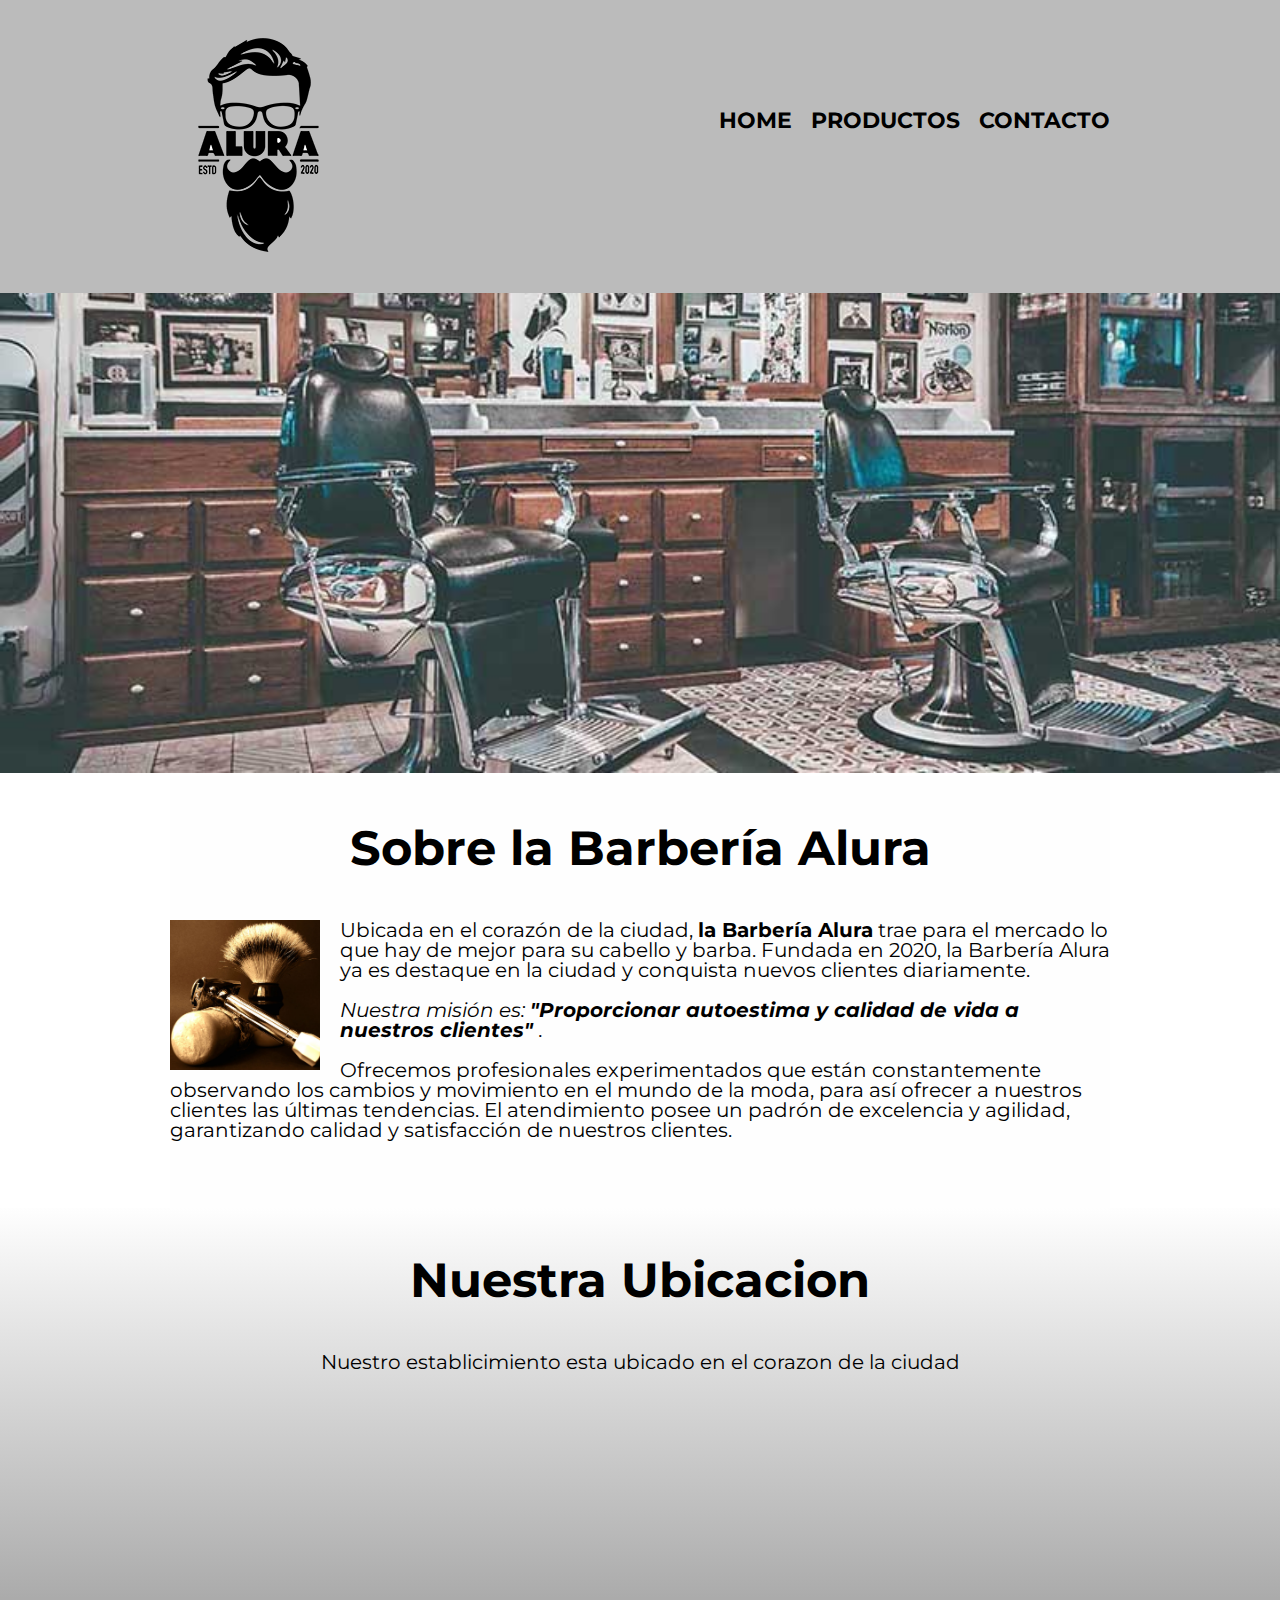
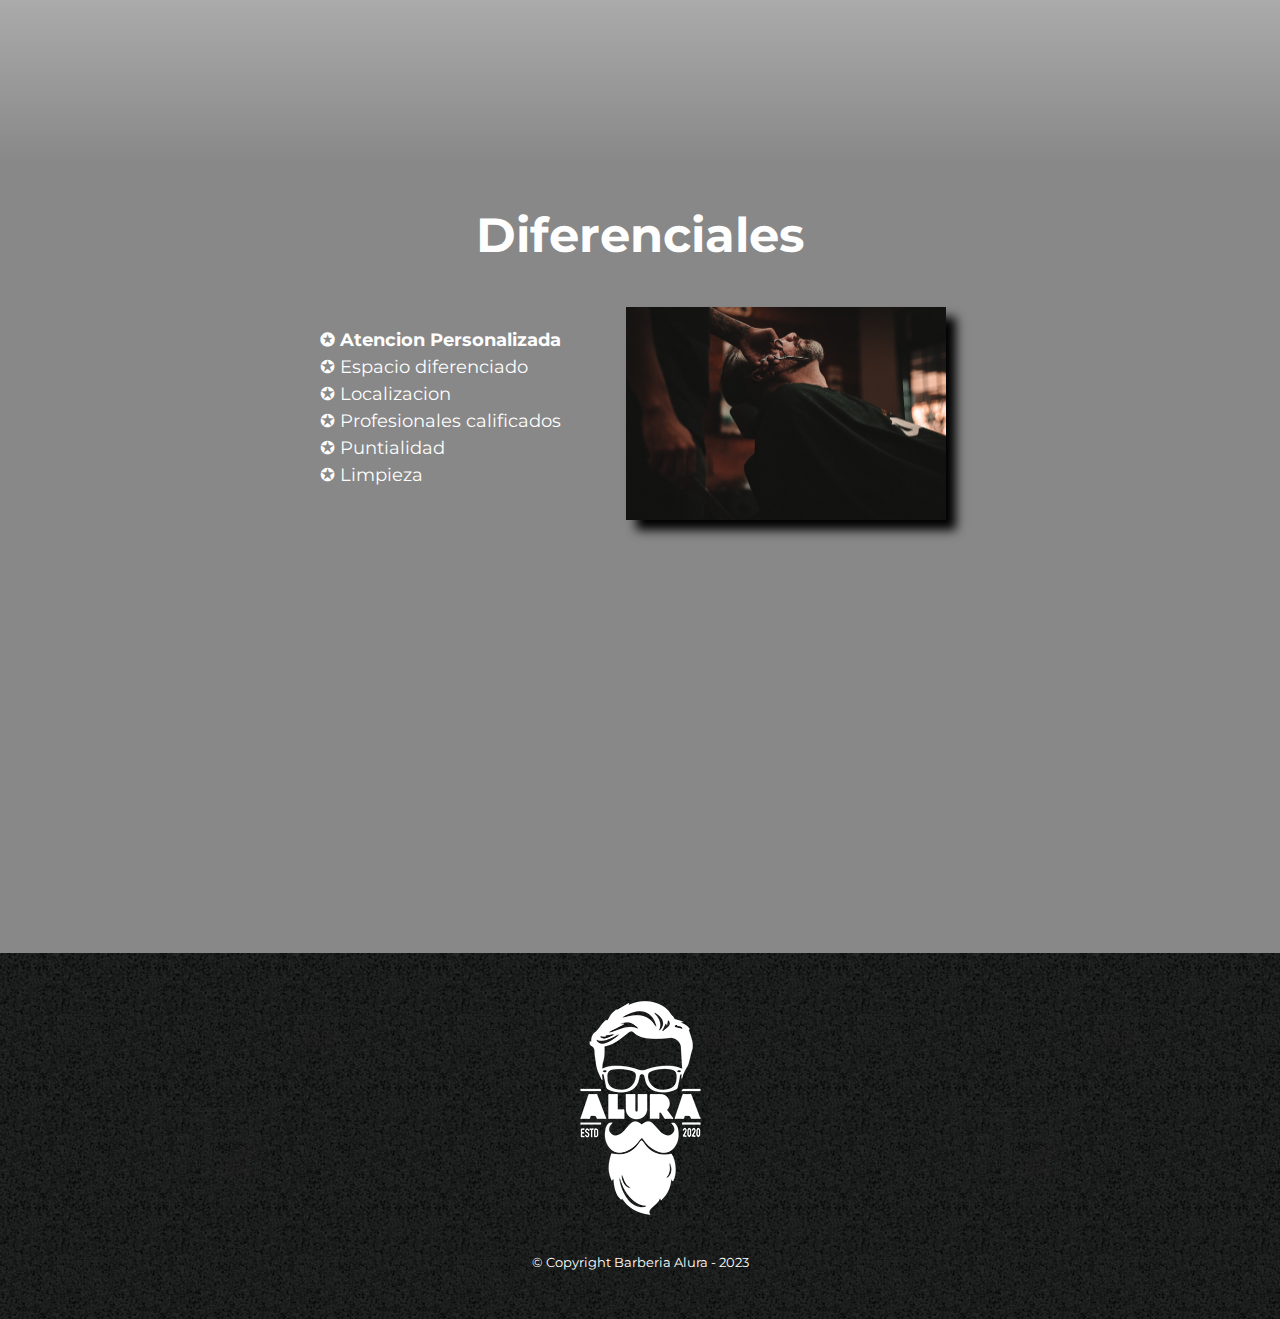
==== PAGINA 1/index.html @ f3405307 "Agregar las paginas que he creado en la primera etapa de ONE" ====
<!DOCTYPE html>
<html lang="en">
<head>
    <meta charset="UTF-8">
    <meta http-equiv="X-UA-Compatible" content="IE=edge">
    <meta name="viewport" content="width=device-width, initial-scale=1.0">
    
    <link rel="stylesheet" href="reset.css">
    <link rel="stylesheet" href="style.css">
    <link href="https://fonts.googleapis.com/css2?family=Montserrat:wght@300&display=swap" rel="stylesheet">
    

    <title>Barberia Alura</title>
</head>
<body>

    <header >
        <div class="caja">
            <h1><img src="imagenes-barberia/logo.png" alt="Logo de la Barberia Alura"></h1>
            <nav>
                <ul>
                    <li><a href="index.html">Home</a></li>
                    <li><a href="productos.html">Productos</a></li>
                    <li><a href="contacto.html">Contacto</a></li>
                </ul>      
            </nav>
        </div>
    </header>

    <img class="banner" src="imagenes-barberia/banner.jpg">

    <main>
    
        <section class="sobreNosotros">
            <h2 class="titulo-principal">Sobre la Barbería Alura</h2>
            <img class="utensilios" src="imagenes-barberia/utensilios[1].jpg" alt="Utensilios de barberos">
            <p>
                Ubicada en el corazón de la ciudad, <strong>la Barbería Alura</strong> trae para el mercado lo que hay de mejor para su cabello y barba. Fundada en 2020, la Barbería Alura ya es destaque en 
                la ciudad y conquista nuevos clientes diariamente. 
            </p>
            <p id="mision">
                <em>Nuestra misión es: 
                    <strong>
                        "Proporcionar autoestima y calidad de vida a nuestros clientes"
                    </strong>.
                </em> 
            </p>
            <p>
                Ofrecemos profesionales experimentados que están constantemente observando los cambios y 
                movimiento en el mundo de la moda, para así ofrecer a nuestros clientes las últimas tendencias. 
                El atendimiento posee un padrón de excelencia y agilidad, garantizando calidad y satisfacción 
                de nuestros clientes. 
            </p>
        </section>

        <section class="mapa">

            <h3 class="titulo-principal">
                Nuestra Ubicacion
            </h3>
            <p>Nuestro establicimiento esta ubicado en el corazon de la ciudad</p>
            <div class="mapa-contenido">
                <iframe src="https://www.google.com/maps/embed?pb=!1m14!1m8!1m3!1d997.4506137737776!2d-78.4845747!3d-0.1615789!3m2!1i1024!2i768!4f13.1!3m3!1m2!1s0x91d591fa68c60e87%3A0xb576d165a91ccc2e!2sLa%20Cocina%20del%20Diablo!5e0!3m2!1ses!2sec!4v1674493750839!5m2!1ses!2sec" width="100%" height="300" style="border:0;" allowfullscreen="" loading="lazy" referrerpolicy="no-referrer-when-downgrade"></iframe>
            </div>


        </section>

        <section class="diferenciales">
            <h3 class="titulo-principal">Diferenciales</h3>
            <div class="contenido-diferenciales">
                <ul class="lista-diferenciales">
                    <li class="items">Atencion Personalizada</li>
                    <li class="items">Espacio diferenciado</li>
                    <li class="items">Localizacion</li>
                    <li class="items">Profesionales calificados</li>
                    <li class="items">Puntialidad</li>
                    <li class="items">Limpieza</li>
                </ul><img class="imagen-diferenciales" src="imagenes-barberia/diferenciales.jpg" alt="">
            </div>

            <div class="video">
                <iframe width="100%" height="315" src="https://www.youtube.com/embed/W18jsNa8KmA" title="YouTube video player" frameborder="0" allow="accelerometer; autoplay; clipboard-write; encrypted-media; gyroscope; picture-in-picture; web-share" allowfullscreen></iframe>
            </div>

        </section>
    </main>

    <footer>
        <img src="imagenes-barberia/logo-blanco.png" alt="Logo de la Barberia Alura">
        <p class="copyright">&copy Copyright Barberia Alura - 2023</p>
    </footer>

    
</body>
</html>
---- PAGINA 1/style.css ----
body{
    font-family: 'Montserrat', sans-serif;
}

header{
    background-color: #bbbbbb;
}

.caja{
    width: 940px;
    position: relative;
    margin: 0 auto;
    padding: 20px 0;
}

nav{
    position: absolute;
    top: 110px;
    right: 0;

}
nav li{
    display: inline;
    margin: 0 0 0 15px;
}

nav a{
    text-transform: uppercase;
    color: black;
    font-weight: bold;
    font-size: 22px;
    text-decoration: none;
}

nav a:hover{
    color: #dd9830;
    text-decoration: underline;
}

.lista-producto{
    width: 940px;
    margin: 0 auto;
    padding: 50px;
}


.lista-producto li{
    display: inline-block;
    text-align: center;
    width: 30%;
    vertical-align: top;
    margin: 0 1.5%;
    padding: 30px 0px;
    box-sizing: border-box;
    border: 5px #0c0c0c solid;
    border-radius: 10px;

}

.lista-producto li:hover{
    border-color: #dd9830;
    font-size: 33px;
}

.lista-producto li:active{
    border-color: #088c19;
}

.lista-producto h2{
    font-size:  30px;
    font-weight: bold;
}

.lista-producto li:hover h2{
    font-size: 33px;
}

.producto-descripcion{
    font-size: 18px;
}

.producto-precio{
    font-size: 20px;
    font-weight: bold;
    margin-top: 10px;
}

footer{
    text-align: center;
    background: url(imagenes-barberia/bg.jpg);
    padding:  30px 0;
}

.copyright{
    color: white;
    font-size: 13px;
    margin: 20px;
}

.contacto{
    width: 940px;
    margin: 0 auto;
}

form{
    margin: 50px 0;
}

form label, form legend{
    display: block;
    font-size: 20px;
    margin-bottom: 10px;

}

.input-padron{
    display: block;
    margin-bottom: 20px;
    padding: 5px 25px;
    width: 40%;
}

.checkbox{
    margin: 20px 0;
}

.enviar{
    width: 40%;
    padding: 15px 0;
    font-size: 18px;
    font-weight: bold;
    color: white;
    background-color: #dd9830;
    border: none;
    border-radius: 10px;
    transition: 1s all;
    cursor: pointer;
}

.enviar:hover{
    background-color: darkorange;
    transform: scale(1.1);
    
}

table{
    margin: 40px;
}
thead{
    background-color: rgb(36, 45, 61);
    color:  white;
    font-weight: bold;
}
td , th{
    border: 1px solid black;
    padding: 8px 15px;
    
}



/* CSS para nuestro Home*/

.banner{
    width: 100%;
}

.sobreNosotros{
    padding: 3em 0;
    background-color: #fefefe;
    width: 940px;
    margin: 0 auto;
}

.titulo-principal{
    text-align: center;
    font-size: 3em;
    font-weight: bold;
    margin: 0 0 1em;
    clear: left;
    

}


.sobreNosotros p{
    margin-bottom: 1em;
    font-size: 20px;
}

.sobreNosotros strong{
    font-weight: bold;
}

.sobreNosotros em{
    font-style: italic;
}

.utensilios{
    width: 150px;
    float: left;
    margin: 0 20px 10px 0;
}

.mapa{
    padding: 3em 0;
    background: linear-gradient(#fefefe,#888888)
}


.mapa p{
    margin-bottom: 2em;
    text-align: center;
    font-size: 20px;
}

.mapa-contenido{
    width: 940px;
    margin: 0 auto;
}

.diferenciales{
    padding: 3em 0;
    background-color: #888888;
    color: #fefefe;
}

.contenido-diferenciales{
    width: 640px;
    margin: 0 auto;
}


.lista-diferenciales{
    display: inline-block;
    width: 40%;
    vertical-align: top;
    margin-top: 20px;

}

.items{
    line-height: 1.5em;
    font-size: 18px;

}

.items::before{
    content: "✪ ";
}

.items:first-child{
    font-weight: bold;
}

.imagen-diferenciales{
    width: 50%;
    margin-left: 50px;
    transition: 400ms;
    box-shadow: 10px 10px 10px black;

}

.imagen-diferenciales:hover{
    opacity: 0.3;
}

.video{
    width: 560px;
    margin: 2em auto;
}


@media screen and (max-width:480px) {

    h1{
        text-align: center;
    }

    nav{
        position: static;
        padding: auto;
        margin: auto;
    }

    nav a{
        width: auto;
        font-size: 15px;

    }

    .caja, .sobreNosotros, .mapa-contenido, .contenido-diferenciales, .video{
        width: auto;
        padding: 1em;
    }

    .mapa{
        padding: 1em;
    }
    .lista-diferenciales{
        width: 40%;
        margin-left: 20px;
    }

    .imagen-diferenciales{
        width: 40%;
        margin: 80px 0 0 30px;
    }
}
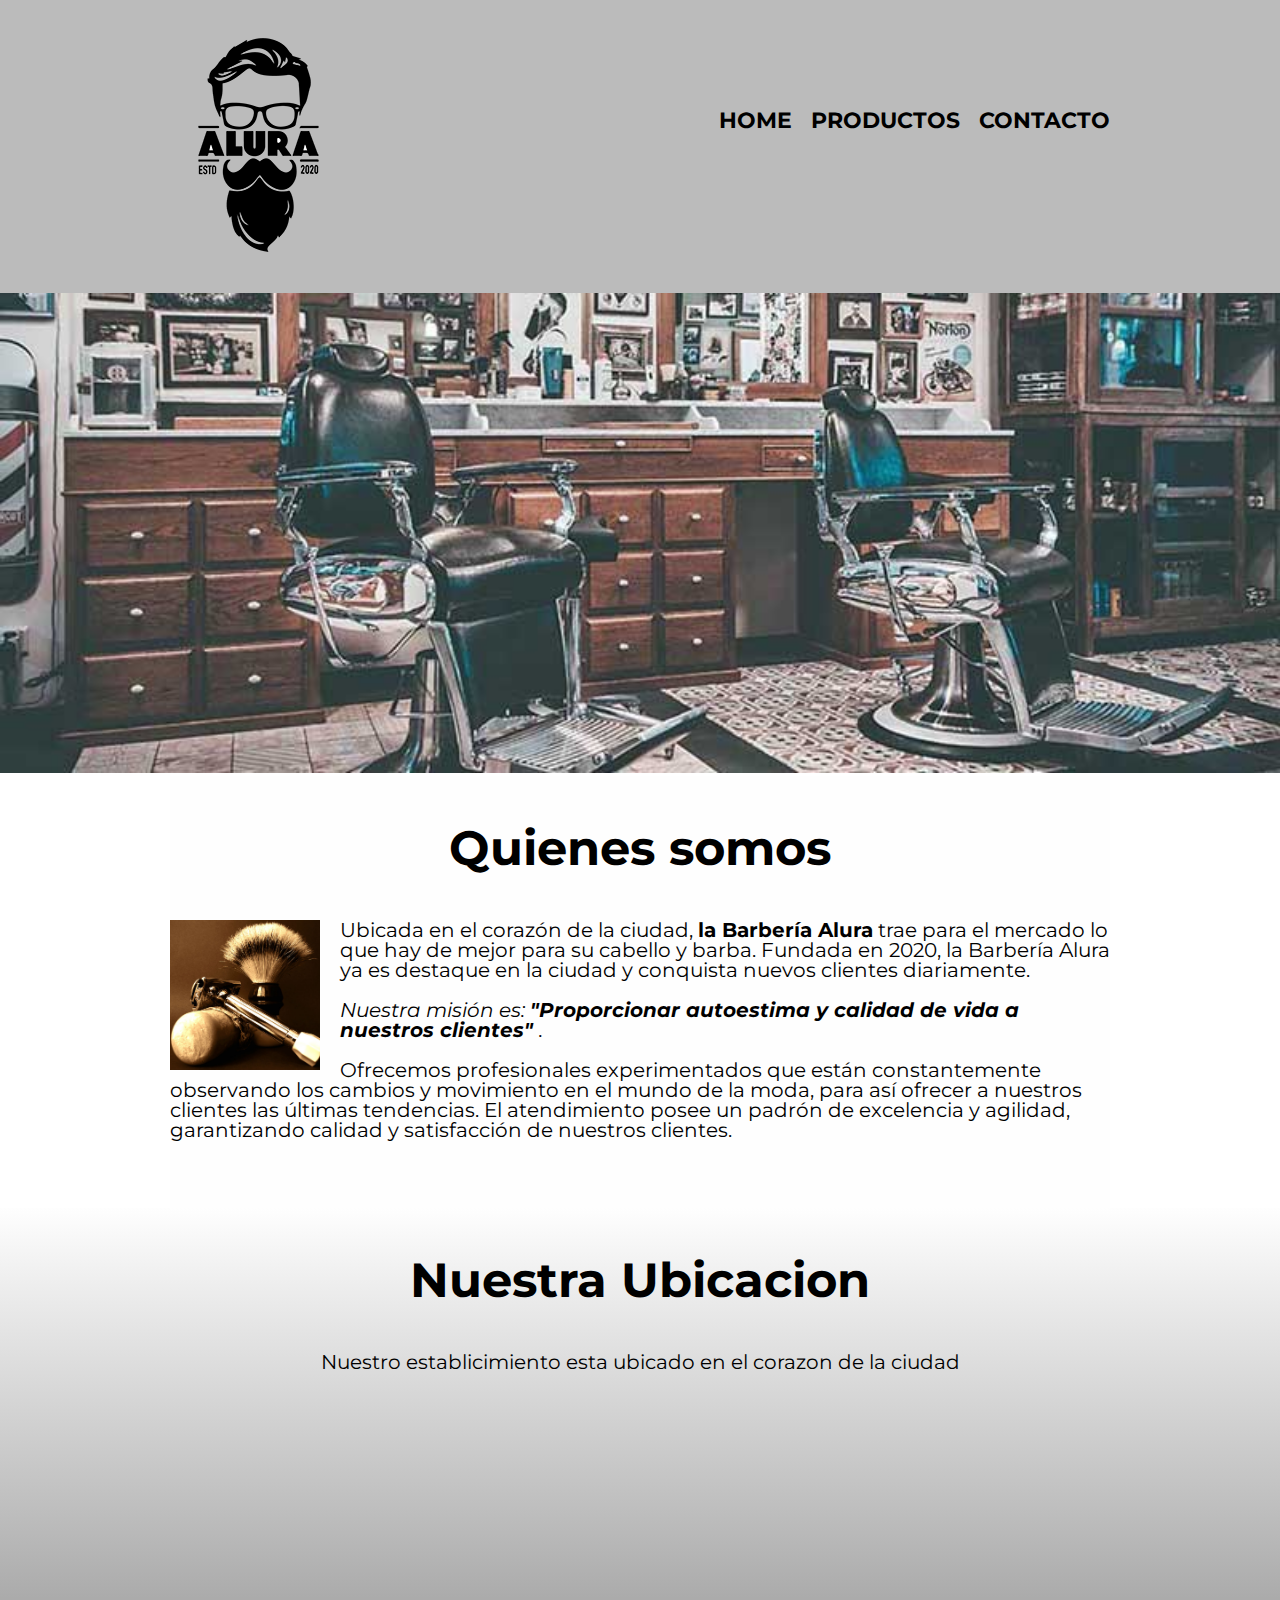
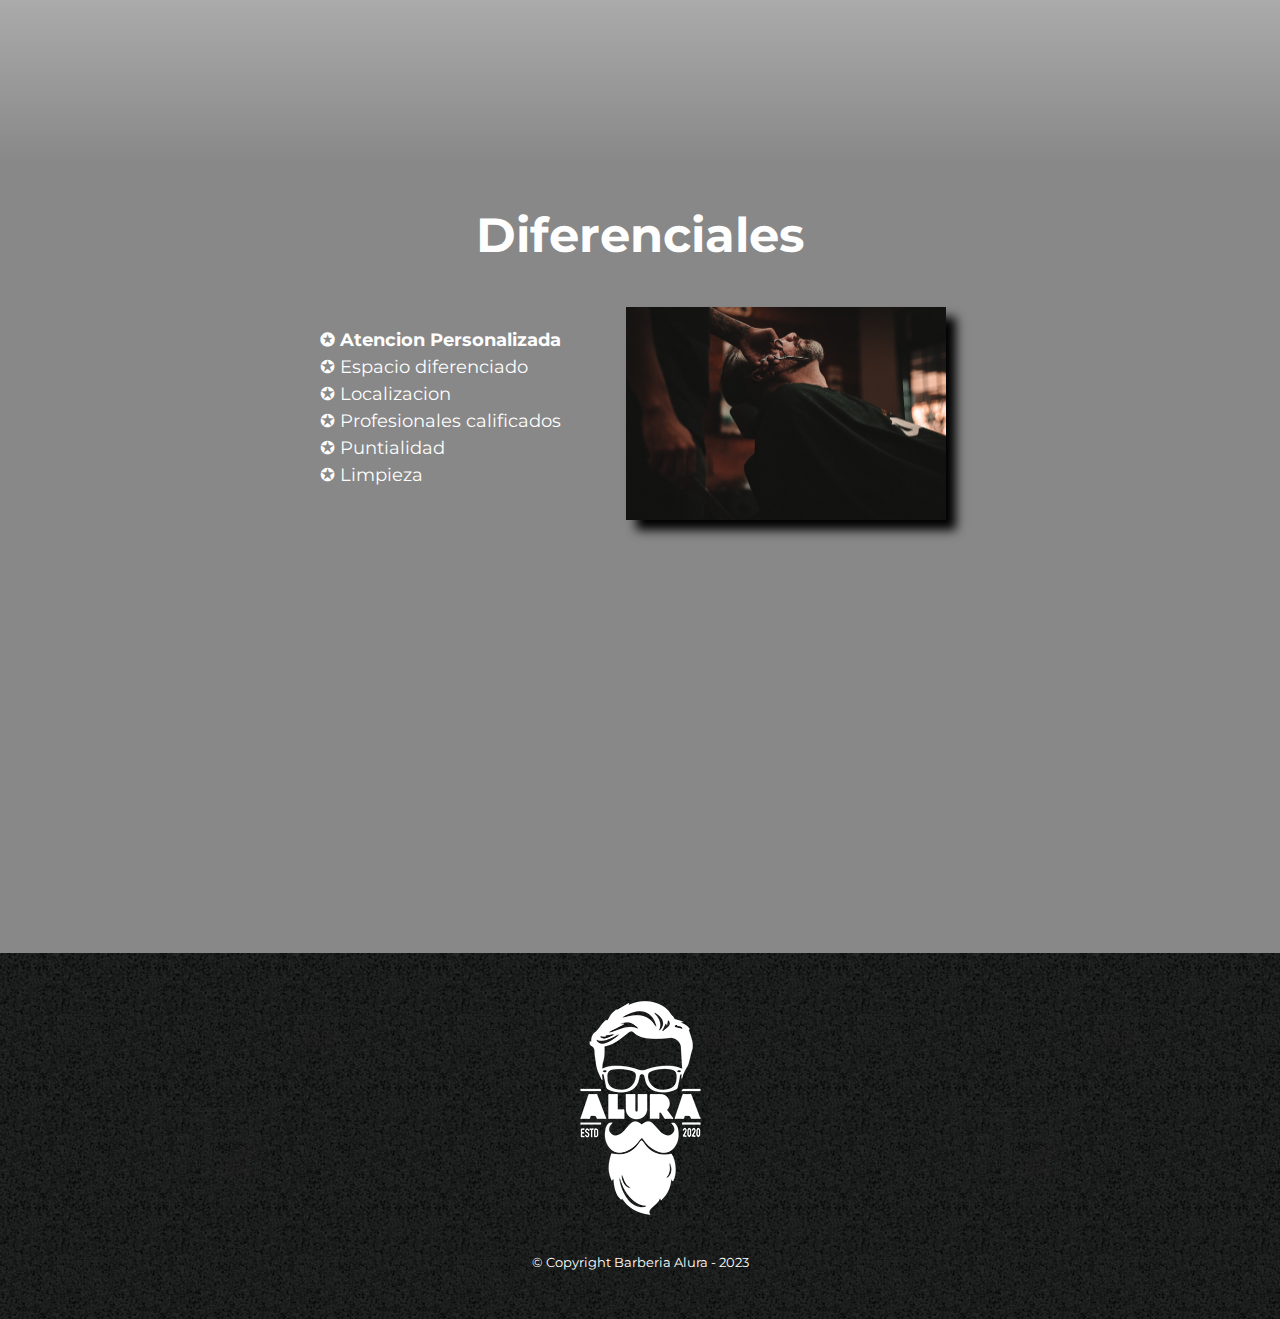
==== commit 81bde3db: "Correccion a nombre de la seccion Sobre nosotros" ====
--- a/PAGINA 1/index.html
+++ b/PAGINA 1/index.html
@@ -10,7 +10,7 @@
     <link href="https://fonts.googleapis.com/css2?family=Montserrat:wght@300&display=swap" rel="stylesheet">
     
 
-    <title>Barberia Alura</title>
+    <title>Alura - Barberia</title>
 </head>
 <body>
 
@@ -32,7 +32,7 @@
     <main>
     
         <section class="sobreNosotros">
-            <h2 class="titulo-principal">Sobre la Barbería Alura</h2>
+            <h2 class="titulo-principal">Quienes somos</h2>
             <img class="utensilios" src="imagenes-barberia/utensilios[1].jpg" alt="Utensilios de barberos">
             <p>
                 Ubicada en el corazón de la ciudad, <strong>la Barbería Alura</strong> trae para el mercado lo que hay de mejor para su cabello y barba. Fundada en 2020, la Barbería Alura ya es destaque en 
